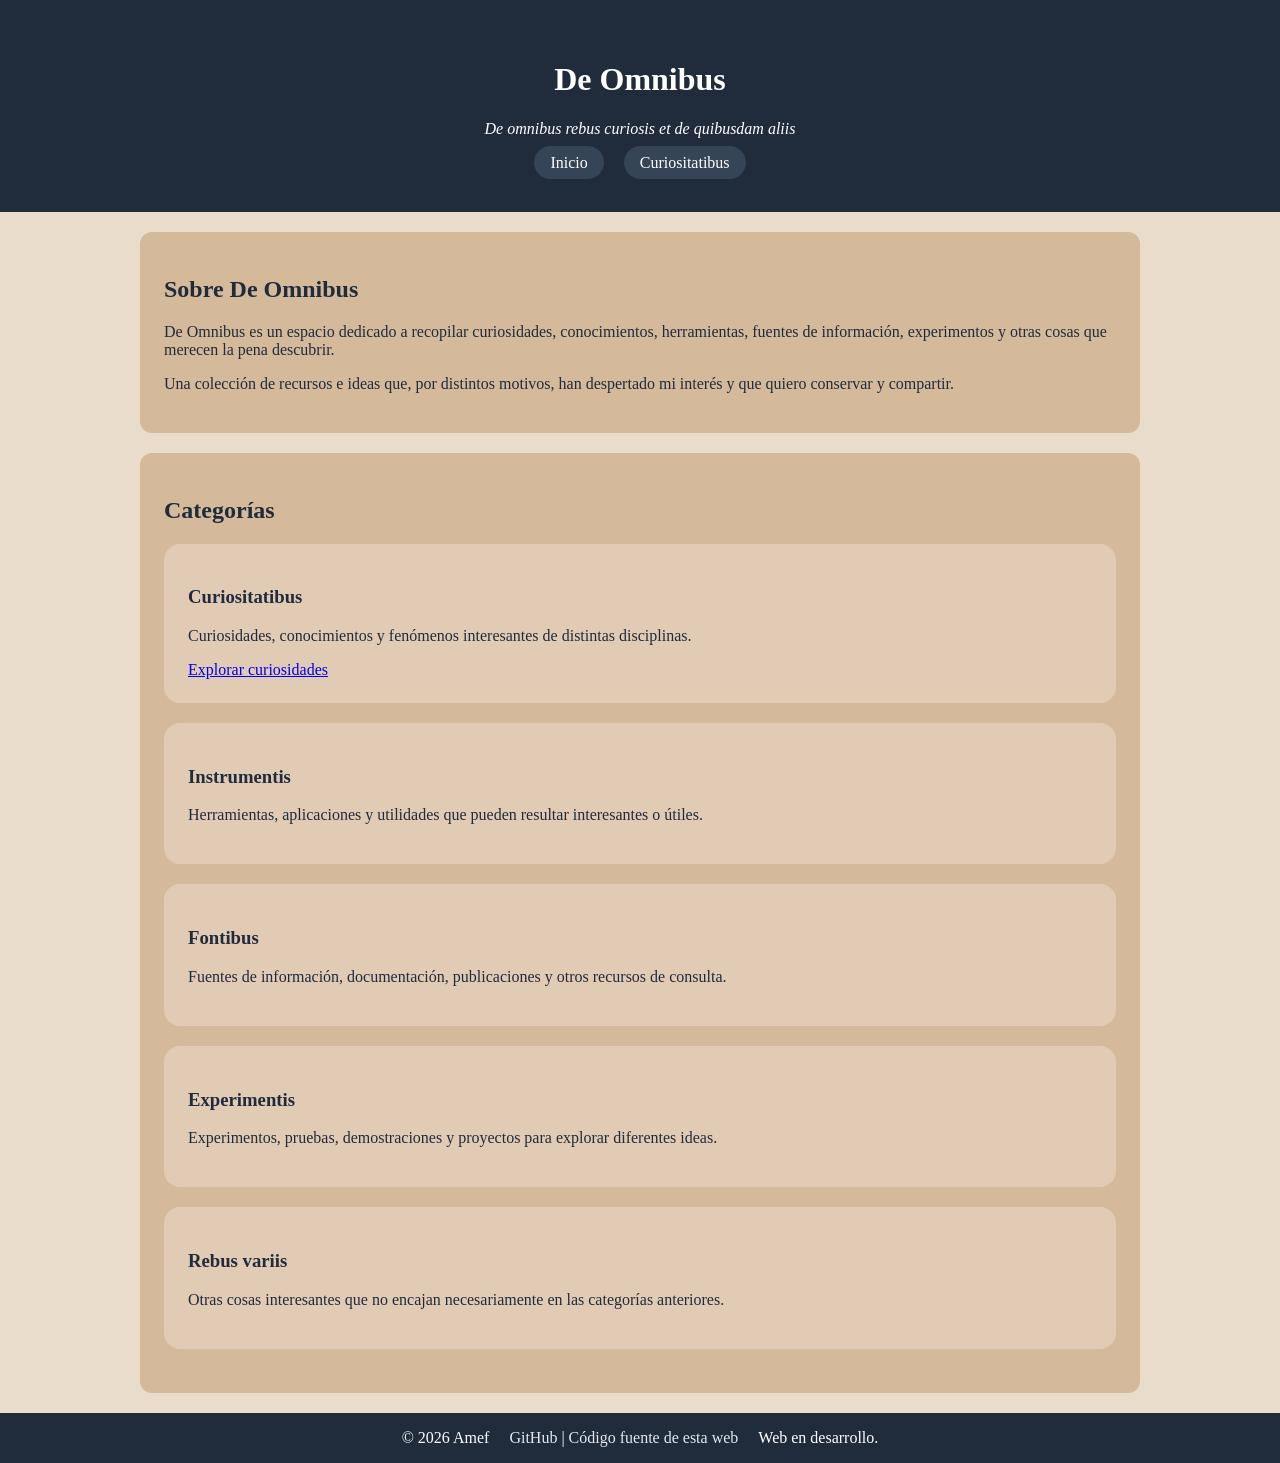
==== de-omnibus/index.html @ f052c07c "feat(de-omnibus): add section landing page" ====
<!DOCTYPE html>
<html lang="es">

<head>
    <meta charset="UTF-8">
    <meta name="viewport" content="width=device-width, initial-scale=1.0">
    <meta name="description" content="De Omnibus: una recopilación de curiosidades, herramientas, fuentes, experimentos y otras cosas interesantes.">
    <title>De Omnibus | Amefdam's Site</title>
    <link rel="stylesheet" href="../css/style.css">
</head>

<body id="de-omnibus">

    <header class="site-header">
        <h1>De Omnibus</h1>
        <p>
            <i>De omnibus rebus curiosis et de quibusdam aliis</i>
        </p>

        <nav>
            <ul>
                <li>
                    <a href="../index.html">Inicio</a>
                </li>
                <li>
                    <a href="curiositatibus/index.html">Curiositatibus</a>
                </li>
            </ul>
        </nav>
    </header>

    <main id="de-omnibus">

        <section id="presentacion">
            <h2>Sobre De Omnibus</h2>

            <p>
                De Omnibus es un espacio dedicado a recopilar
                curiosidades, conocimientos, herramientas,
                fuentes de información, experimentos y otras
                cosas que merecen la pena descubrir.
            </p>

            <p>
                Una colección de recursos e ideas que, por
                distintos motivos, han despertado mi interés
                y que quiero conservar y compartir.
            </p>
        </section>

        <section id="categorias">
            <h2>Categorías</h2>

            <section>
                <h3>Curiositatibus</h3>
                <p>
                    Curiosidades, conocimientos y fenómenos
                    interesantes de distintas disciplinas.
                </p>
                <a href="curiositatibus/index.html">
                    Explorar curiosidades
                </a>
            </section>

            <section>
                <h3>Instrumentis</h3>
                <p>
                    Herramientas, aplicaciones y utilidades
                    que pueden resultar interesantes o útiles.
                </p>
            </section>

            <section>
                <h3>Fontibus</h3>
                <p>
                    Fuentes de información, documentación,
                    publicaciones y otros recursos de consulta.
                </p>
            </section>

            <section>
                <h3>Experimentis</h3>
                <p>
                    Experimentos, pruebas, demostraciones
                    y proyectos para explorar diferentes ideas.
                </p>
            </section>

            <section>
                <h3>Rebus variis</h3>
                <p>
                    Otras cosas interesantes que no encajan
                    necesariamente en las categorías anteriores.
                </p>
            </section>
        </section>

    </main>

    <footer class="site-footer">
        <p>
            © 2026 Amef
        </p>
        <p>
            <a href="https://github.com/AmefDAM">
                GitHub
            </a>
            |
            <a href="https://github.com/AmefDAM/web-practicas">
                Código fuente de esta web
            </a>
        </p>
        <p>
            Web en desarrollo.
        </p>
    </footer>

</body>

</html>
---- css/style.css ----
/* ==========================
   1. ESTRUCTURA GENERAL
   ========================== */

body {
    margin: 0;
    background-color: #F6F1EB;
    color: #202B3C;
}

/* ==========================
   2. HEADER
   ========================== */

.site-header {
    background-color: #202B3C;
    color: #FFFFFF;
    text-align: center;
    padding: 40px 20px;
    width: 100%;
    box-sizing: border-box;
}

/* ==========================
   3. NAVEGACIÓN
   ========================== */

nav {
    display: flex;
    justify-content: center;
    gap: 20px;
}

nav ul {
    display: flex;
    list-style: none;
    padding: 0;
    margin: 0;
    gap: 20px;
}

nav a {
    padding: 8px 16px;
    background-color: #364457;
    color: #FFFFFF;
    border-radius: 20px;
    text-decoration: none;
}
nav a:hover {
    background-color: #7B3445;
}
nav a:focus-visible,
a:focus-visible {
    outline: 3px solid #7B3445;
    outline-offset: 3px;
}

/* ==========================
   4. CONTENIDO PRINCIPAL
   ========================== */

main {
    max-width: 1000px;
    margin: 0 auto;
    padding: 0 20px;
}

main section {
    padding: 24px;
    margin: 20px 0;
    border-radius: 16px;
    background-color: #E3E8EF;
}

/* ==========================
   5. COLORES DE LAS SECCIONES
   ========================== */

#presentacion {
    background-color: #E3E8EF;
}

#proyectos {
    background-color: #F0E1E3;
}

#conocimiento {
    background-color: #E3E8EF;
}

#recursos {
    background-color: #FFFFFF;
}
/* ==========================
   6. SUBSECCIONES
   ========================== */

/* Subsecciones de conocimiento */
#conocimiento > section,
#conocimiento > article,
#conocimiento > div {
    background-color: #D7E0EA;
    border-radius: 12px;
}

/* Subsecciones de proyectos */
#proyectos > section,
#proyectos > article,
#proyectos > div {
    background-color: #EAD5D9;
    border-radius: 12px;
}
/* ==========================
   7. DE OMNIBUS
   ========================== */

#de-omnibus {
    background-color: #EADCCB;
}

#de-omnibus > section,
#de-omnibus > article,
#de-omnibus > div {
    background-color: #D5B99B;
    border-radius: 12px;
}
#de-omnibus section section {
    background-color: #E2CBB4;
}
#de-omnibus article {
    background-color: #E2CBB4;
    border-radius: 12px;
}
/* ==========================
   8. ARTÍCULOS
   ========================== */

.article-header {
    background-color: transparent;
    color: #202B3C;
    text-align: center;
    padding: 24px 0;
    margin: 20px 0;
    border: 1px solid #C5AD91;
    border-radius: 12px;
}

.article-footer {
    display: block;
    background-color: transparent;
    color: #596579;
    padding: 16px 0;
    border-top: 1px solid #D7E0EA;
    margin-top: 32px;
    text-align: right;
}
/* ==========================
   9. TABLES
   ========================== */

table {
    width: 40%;
    margin: 20px auto;
    border-collapse: collapse;
}

th,
td {
    border: 1px solid #D7E0EA;
    padding: 10px;
    text-align: center;
}

th {
    background-color: #E3E8EF;
}
/* ==========================
   10. FOOTER
   ========================== */

.site-footer {
    display: flex;
    justify-content: center;
    align-items: center;
    gap: 20px;
    background-color: #202B3C;
    color: #FFFFFF;
}
/* ==========================
   11. ENLACES DEL FOOTER
   ========================== */

.site-footer a {
    color: #E3E8EF;
    text-decoration: none;
}

.site-footer a:visited {
    color: #D7C1C8;
}

.site-footer a:hover {
    color: #FFFFFF;
    text-decoration: underline;
}
/* ==========================
   12. DISTRIBUCIÓN EN COLUMNAS
   ========================== */

.content-layout {
    display: grid;
    grid-template-columns: minmax(0, 1fr) 280px;
    gap: 24px;
    align-items: start;

    max-width: 1200px;
    margin: 0 auto;
    padding: 32px 20px;
    box-sizing: border-box;
}

.content-layout main {
    min-width: 0;
    max-width: none;
    margin: 0;
    padding: 0;
}

.sidebar {
    min-width: 0;
}

/* ==========================
   13. NOTICIAS DE PROGRAMACIÓN
   ========================== */

.dev-news {
    padding: 20px;
    margin: 20px 0;
    border-radius: 16px;
    background-color: #E5EDDF;
    overflow-wrap: anywhere;
}

.dev-news__header {
    display: flex;
    align-items: center;
    justify-content: space-between;
    gap: 12px;
}

.dev-news__header h2 {
    margin: 0;
}

.dev-news__indicator {
    width: 10px;
    height: 10px;
    flex: 0 0 10px;
    border-radius: 50%;
    background-color: #56876D;
}

.dev-news__subtitle {
    color: #596579;
    font-size: 0.9rem;
}

.dev-news__list {
    display: grid;
    gap: 16px;
}

.dev-news__item {
    padding-bottom: 14px;
    border-bottom: 1px solid #D7E0EA;
}

.dev-news__item:last-child {
    padding-bottom: 0;
    border-bottom: none;
}

.dev-news__item h3 {
    margin: 0 0 8px;
    font-size: 1rem;
}

.dev-news__item a {
    color: #202B3C;
    text-decoration: none;
}

.dev-news__item a:hover {
    color: #7B3445;
    text-decoration: underline;
}

.dev-news__meta {
    color: #596579;
    font-size: 0.8rem;
}

.dev-news__more {
    display: inline-block;
    margin-top: 18px;
    color: #7B3445;
    font-weight: bold;
    text-decoration: none;
}

.dev-news__more:hover {
    text-decoration: underline;
}

.dev-news__status {
    color: #596579;
    font-size: 0.9rem;
}

/* ==========================
   14. ADAPTACIÓN A MÓVILES
   ========================== */

@media (max-width: 768px) {
    .content-layout {
        grid-template-columns: minmax(0, 1fr);
        gap: 8px;
        padding: 16px;
    }

    .sidebar {
        width: 100%;
    }

    nav ul {
        flex-wrap: wrap;
        justify-content: center;
    }

    .site-footer {
        flex-wrap: wrap;
        padding: 16px;
        text-align: center;
    }
}
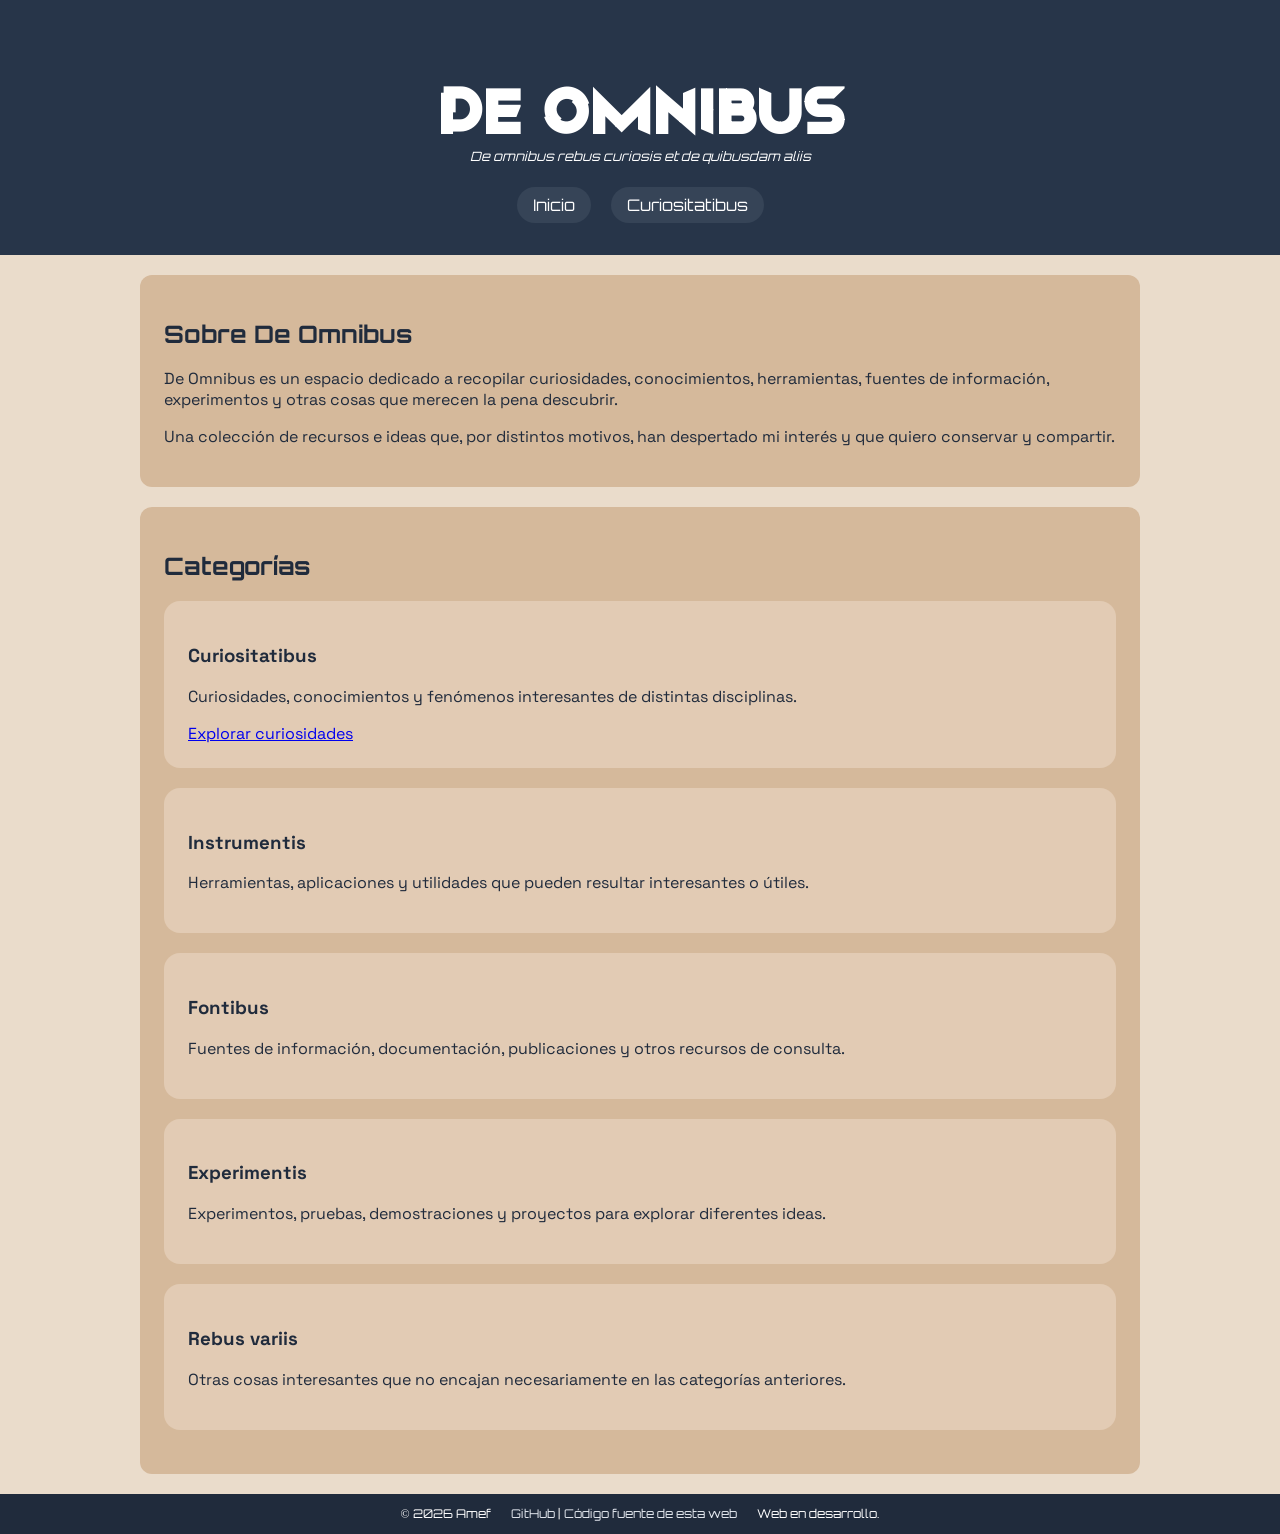
==== commit 9d1b4771: "style: set new fonts for sections, articles and dev news" ====
--- a/de-omnibus/index.html
+++ b/de-omnibus/index.html
@@ -7,16 +7,18 @@
     <meta name="description" content="De Omnibus: una recopilación de curiosidades, herramientas, fuentes, experimentos y otras cosas interesantes.">
     <title>De Omnibus | Amefdam's Site</title>
     <link rel="stylesheet" href="../css/style.css">
+    <link rel="icon" href="./assets/img/branding/favicon.ico" sizes="any">
+    <link rel="apple-touch-icon" sizes="180x180" href="./assets/img/branding/amef-favicon-180.png">
 </head>
 
 <body id="de-omnibus">
 
     <header class="site-header">
-        <h1>De Omnibus</h1>
+        <h1 class="cabecera-om">De Omnibus</h1>
         <p>
             <i>De omnibus rebus curiosis et de quibusdam aliis</i>
         </p>
-
+        <br>
         <nav>
             <ul>
                 <li>
--- a/css/style.css
+++ b/css/style.css
@@ -1,3 +1,18 @@
+/* ==========================
+   0. FUENTES
+   ========================== */
+@font-face {
+    font-family: Orbitron;
+    src: url(../assets/font/orbitron/Orbitron-VariableFont_wght.ttf);
+}
+@font-face {
+    font-family: OriginTech;
+    src: url(../assets/font/origin-tech/OriginTech.ttf);
+}
+@font-face {
+    font-family: SpaceGrotesk;
+    src: url(../assets/font/space-grotesk/SpaceGrotesk.ttf);
+}
 /* ==========================
    1. ESTRUCTURA GENERAL
    ========================== */
@@ -6,6 +21,12 @@
     margin: 0;
     background-color: #F6F1EB;
     color: #202B3C;
+    min-height: 100vh;
+    display: flex;
+    flex-direction: column;
+}
+body.de-omnibus {
+    background-color: #EADCCB;
 }
 
 /* ==========================
@@ -13,13 +34,38 @@
    ========================== */
 
 .site-header {
-    background-color: #202B3C;
+    background-color: #273549;
     color: #FFFFFF;
     text-align: center;
     padding: 40px 20px;
     width: 100%;
     box-sizing: border-box;
 }
+.cabecera {
+        font-family: OriginTech;
+        font-size: 4em;
+}
+.cabecera-om {
+    font-family: OriginTech;
+    font-size: 4em;
+    margin-bottom: 5px;
+}
+.cabecera-om + p {
+    font-family: Orbitron;
+    font-size: 0.8em;
+    margin-top: 0px;
+}
+.cabecera::before {
+    content: "";
+    display: block;
+    width: 80px;
+    height: 80px;
+    background-image: url("../assets/img/branding/amef-favicon-180.png");
+    background-size: contain;
+    background-repeat: no-repeat;
+    background-position: center;
+    margin: 0 auto 5px;
+}
 
 /* ==========================
    3. NAVEGACIÓN
@@ -29,6 +75,7 @@
     display: flex;
     justify-content: center;
     gap: 20px;
+    font-family: Orbitron;
 }
 
 nav ul {
@@ -63,6 +110,8 @@
     max-width: 1000px;
     margin: 0 auto;
     padding: 0 20px;
+    flex: 1;
+    font-family: SpaceGrotesk;
 }
 
 main section {
@@ -70,6 +119,9 @@
     margin: 20px 0;
     border-radius: 16px;
     background-color: #E3E8EF;
+}
+h2 {
+    font-family: Orbitron;
 }
 
 /* ==========================
@@ -130,6 +182,23 @@
 #de-omnibus article {
     background-color: #E2CBB4;
     border-radius: 12px;
+}
+#de-omnibus.article-page {
+    background-color: #E2CBB4;
+}
+/* Tables */
+#de-omnibus table {
+    border-color: #C5AD91;
+}
+
+#de-omnibus th {
+    background-color: #A66F50;
+    color: #FFFFFF;
+}
+
+#de-omnibus td {
+    background-color: #D5B99B;
+    color: #202B3C;
 }
 /* ==========================
    8. ARTÍCULOS
@@ -150,7 +219,7 @@
     background-color: transparent;
     color: #596579;
     padding: 16px 0;
-    border-top: 1px solid #D7E0EA;
+    border-top: 1px solid #C5AD91;
     margin-top: 32px;
     text-align: right;
 }
@@ -185,6 +254,8 @@
     gap: 20px;
     background-color: #202B3C;
     color: #FFFFFF;
+    font-family: Orbitron;
+    font-size: 0.75em;
 }
 /* ==========================
    11. ENLACES DEL FOOTER
@@ -240,6 +311,7 @@
     border-radius: 16px;
     background-color: #E5EDDF;
     overflow-wrap: anywhere;
+    font-family: SpaceGrotesk;
 }
 
 .dev-news__header {
@@ -261,6 +333,21 @@
     background-color: #56876D;
 }
 
+/* Estado de carga */
+.dev-news__indicator--loading {
+    background-color: #E5B942;
+}
+
+/* Estado correcto */
+.dev-news__indicator--success {
+    background-color: #56876D;
+}
+
+/* Estado de error */
+.dev-news__indicator--error {
+    background-color: #C65353;
+}
+
 .dev-news__subtitle {
     color: #596579;
     font-size: 0.9rem;
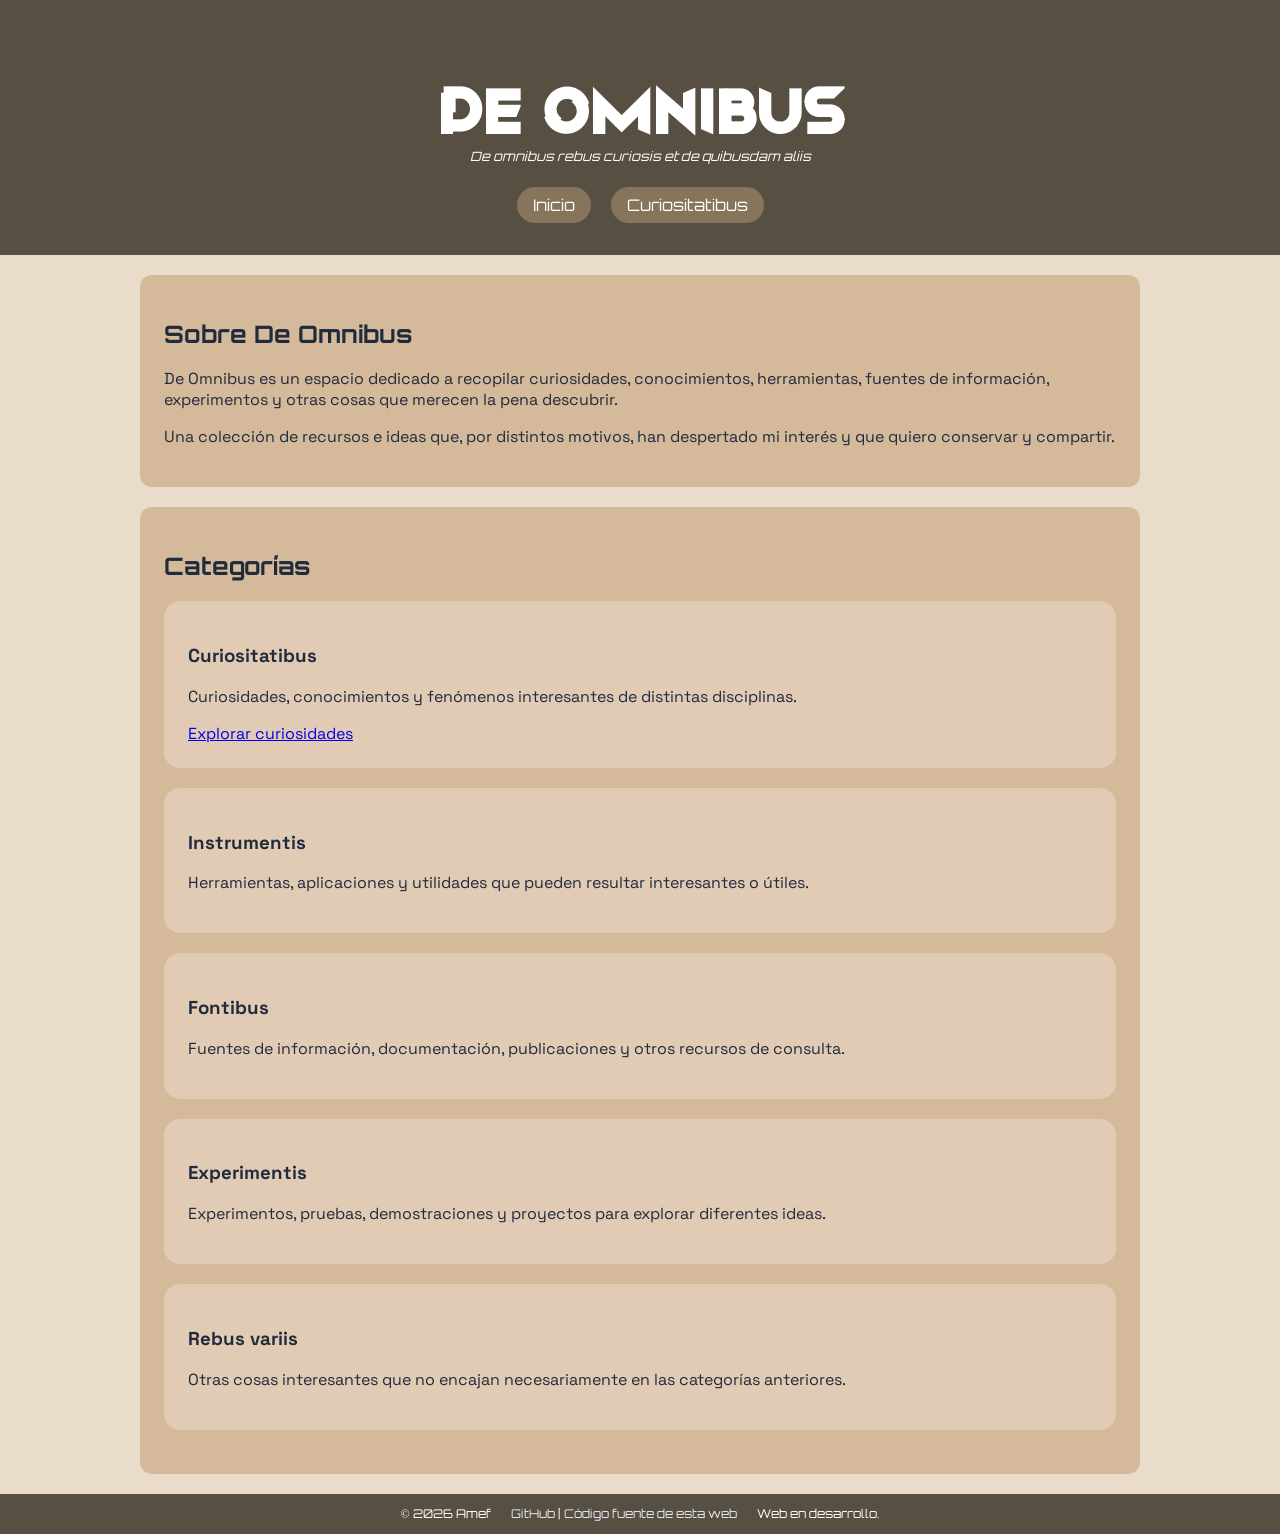
==== commit c32dc24c: "style: set new style for De Omnibus" ====
--- a/de-omnibus/index.html
+++ b/de-omnibus/index.html
@@ -13,13 +13,13 @@
 
 <body id="de-omnibus">
 
-    <header class="site-header">
+    <header class="om-header">
         <h1 class="cabecera-om">De Omnibus</h1>
         <p>
             <i>De omnibus rebus curiosis et de quibusdam aliis</i>
         </p>
         <br>
-        <nav>
+        <nav class="om-nav">
             <ul>
                 <li>
                     <a href="../index.html">Inicio</a>
@@ -99,7 +99,7 @@
 
     </main>
 
-    <footer class="site-footer">
+    <footer class="om-footer">
         <p>
             © 2026 Amef
         </p>
--- a/css/style.css
+++ b/css/style.css
@@ -67,6 +67,15 @@
     margin: 0 auto 5px;
 }
 
+.om-header {
+    background-color: #575042;
+    color: #FFFFFF;
+    text-align: center;
+    padding: 40px 20px;
+    width: 100%;
+    box-sizing: border-box;
+}
+
 /* ==========================
    3. NAVEGACIÓN
    ========================== */
@@ -97,6 +106,22 @@
     background-color: #7B3445;
 }
 nav a:focus-visible,
+a:focus-visible {
+    outline: 3px solid #7B3445;
+    outline-offset: 3px;
+}
+
+nav.om-nav a {
+    padding: 8px 16px;
+    background-color: #86755b;
+    color: #FFFFFF;
+    border-radius: 20px;
+    text-decoration: none;
+}
+nav.om-nav a:hover {
+    background-color: #7B3445;
+}
+nav.om-nav a:focus-visible,
 a:focus-visible {
     outline: 3px solid #7B3445;
     outline-offset: 3px;
@@ -257,6 +282,16 @@
     font-family: Orbitron;
     font-size: 0.75em;
 }
+.om-footer {
+    display: flex;
+    justify-content: center;
+    align-items: center;
+    gap: 20px;
+    background-color: #575042;
+    color: #FFFFFF;
+    font-family: Orbitron;
+    font-size: 0.75em;
+}
 /* ==========================
    11. ENLACES DEL FOOTER
    ========================== */
@@ -274,6 +309,21 @@
     color: #FFFFFF;
     text-decoration: underline;
 }
+
+.om-footer a {
+    color: #E3E8EF;
+    text-decoration: none;
+}
+
+.om-footer a:visited {
+    color: #D7C1C8;
+}
+
+.om-footer a:hover {
+    color: #FFFFFF;
+    text-decoration: underline;
+}
+
 /* ==========================
    12. DISTRIBUCIÓN EN COLUMNAS
    ========================== */
